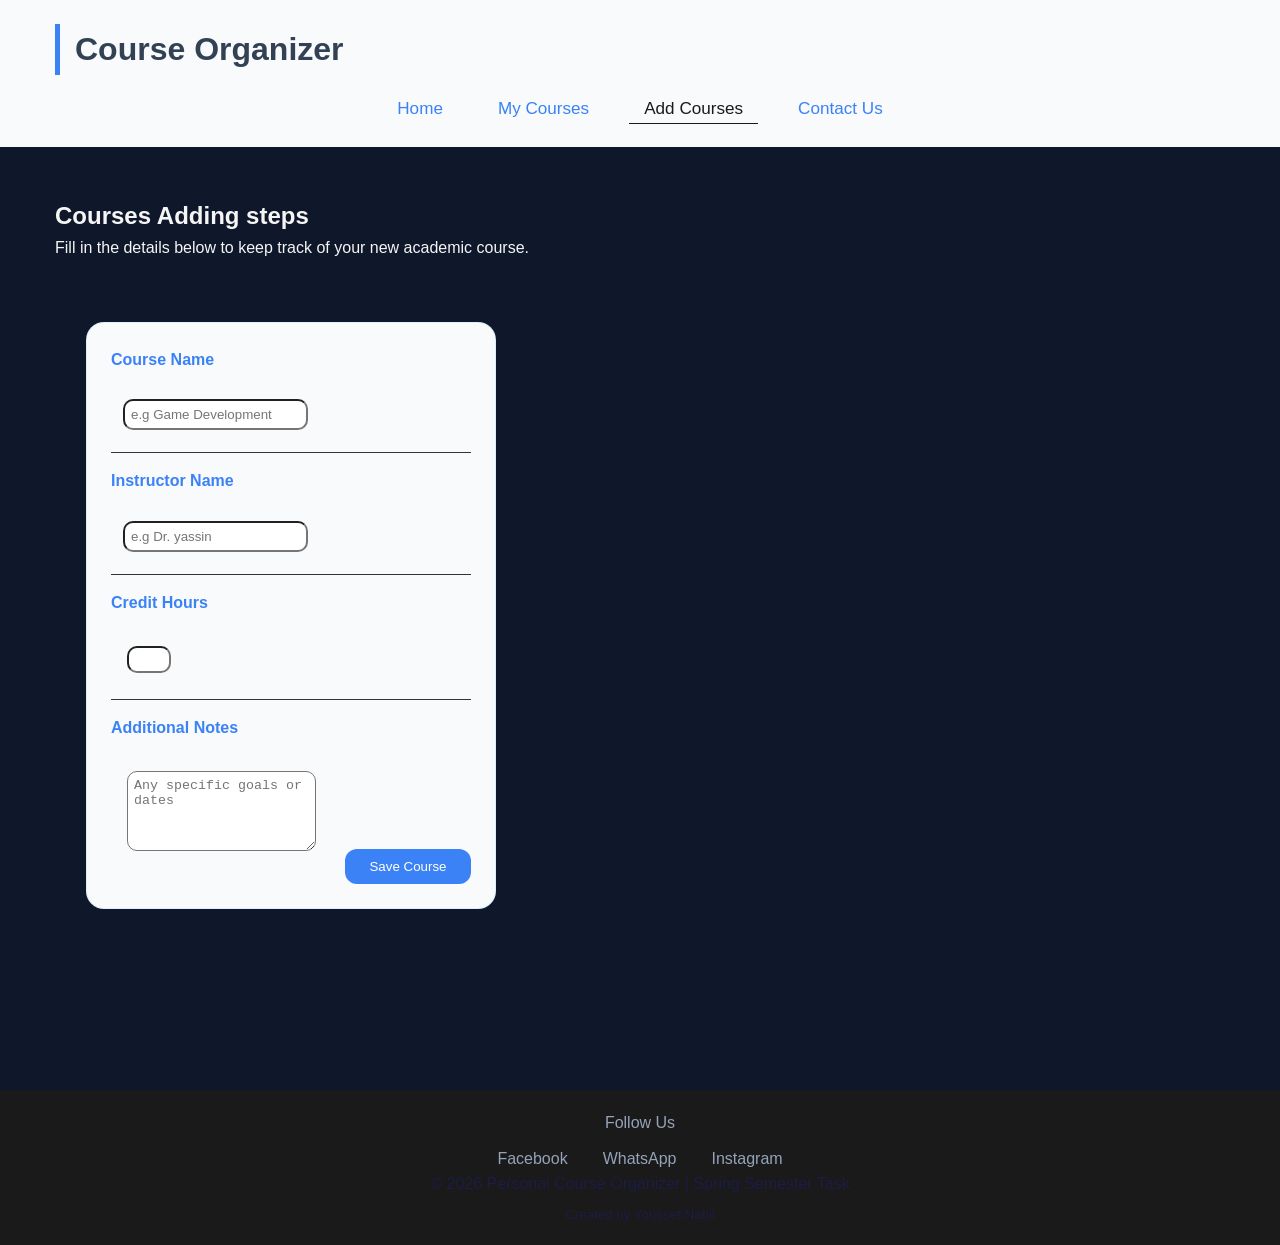
==== Add_course.html @ 74bdc9d2 "youssef" ====
<!DOCTYPE html>
<html lang="en">

<head>
    <meta charset="UTF-8">
    <meta name="viewport" content="width=device-width, initial-scale=1.0">
    <link rel="stylesheet" href="css/Add_course.css">
    <title>Add Courses - Personal Organizer</title>
</head>

<body>
    <header>
        <div class="countainer">
            <h1>Course Organizer</h1>
            <nav>
                <ul>
                    <li><a href="Home2.html">Home </a></li>
                    <li><a href="Courses.html">My Courses</a> </li>
                    <li><a href="Add_course.html" class="Active">Add Courses</a></li>
                    <li><a href="Contact_Us.html">Contact Us</a></li>
                </ul>
            </nav>
        </div>
    </header>

    <main class="countainer">
        <section class="form-section">
            <h2>Courses Adding steps</h2>
            <p>Fill in the details below to keep track of your new academic course.</p>
            <div class="contact-grid">
                <div class="contact-info">
                    <form>
                        <label>Course Name</label>
                        <p><input type="text" placeholder="e.g Game Development" required></p>
                        <label>Instructor Name </label>
                        <p><input type="text" placeholder="e.g Dr. yassin" required></p>
                        <label>Credit Hours</label>
                        <p><input type="number" min="1" max="4" required></p>



                        <label>Additional Notes</label>
                        <div class="form-group">
                            <textarea rows="4" placeholder="Any specific goals or dates"></textarea>
                            <button type="submit" class="submit-btn">Save Course</button>
                        </div>
                    </form>
                </div>
            </div>
        </section>
    </main>

    <footer>
        <div class="links">
            <p>Follow Us</p>
            <ul>
                <li><a href="http://facebook">Facebook</a></li>
                <li><a href="http://whatsapp">WhatsApp</a></li>
                <li><a href="http://instagram">Instagram</a></li>

            </ul>
        </div>
        <p>&copy; 2026 Personal Course Organizer | Spring Semester Task</p>
        <p><sub>Created by Youssef.Nabil</sub></p>
    </footer>

</body>

</html>
---- css/Add_course.css ----
:root {
    --primary-bg: #F8FAFC;
    --secondary-bg: #FFFFFF;
    --dark-navy: #0F172A;
    --accent-blue: #3B82F6;
    --text-main: #334155;
    --text-light: #94A3B8;
    --border-color: #E2E8F0;
}

body {
    background-color: var(--dark-navy);
    color: var(--text-main);
    margin: 0;
    font-family: 'Segoe UI', Tahoma, sans-serif;
    line-height: 1.6;
    width: 100%;
    overflow-x: hidden;
}

* {
    margin: 0px;
    padding: 0px;
    transition: all 0.3s;
    box-sizing: border-box;
}

.countainer {
    width: 90%;
    max-width: 1200PX;
    margin: 0 auto;
}

@media (min-width:768px) {
    .countainer {
        width: 750px;
    }
}

@media (min-width:992px) {
    .countainer {
        width: 970px;
    }
}

@media (min-width:1200px) {
    .countainer {
        width: 1170px;
    }
}

::selection {
    background-color: lightgray;
    color: rgb(26, 26, 26);
}

header {
    background-color: var(--primary-bg);
    color: var(--text-main);
    padding: 24px 0;
}

h1 {
    font-weight: bold;
    font-size: 2rem;
    border-left: 5px var(--accent-blue) solid;
    padding-left: 15px;
}

nav ul {
    list-style: none;
    padding: 0;
    margin: 20px 0 0 0;
    display: flex;
    justify-content: center;
    gap: 25px;
}

nav a {
    color: var(--accent-blue);
    text-decoration: none;
    font-weight: 500;
    font-size: 1.07rem;
    padding: 5px 15px;
}

.Active,
nav a:hover {
    color: #1a1a1a;
    border-bottom: 1px #1a1a1a solid;
}

main {
    padding: 50px 0;
    min-height: 75vh;
}

main section h2,
main section p {
    color: whitesmoke;
}

form {
    background-color: var(--primary-bg);
    color: var(--accent-blue);
    border: 1px solid rgba(14, 165, 233, 0.12);
    border-radius: 18px;
    font-weight: 600;
    padding: 24px;
    width: 100;
}

input[type="number"] {
    margin: 16px;
    padding: 4px;
    position: relative;
    border-radius: 10px;
}

textarea {
    margin: 30px 0px 20px 16px;
    padding: 6px;
    padding-bottom: 12px;
    border-radius: 10px;
}

button.submit-btn {
    margin: 20px 0px 0px 25px;
    color: #fff;
    background-color: var(--accent-blue);
    border: none;
    border-radius: 12px;
    padding: 10px 24px;
    cursor: pointer;
}

button.submit-btn:hover {
    background-color: var(--dark-navy);
}

.contact-grid {
    margin-top: 30px;
}

.contact-info p:not(:last-child) {
    margin: 15px 0;
    border-bottom: 1px solid #333;
    padding-bottom: 10px;
}

input[type="text"] {
    right: 0px;
    position: relative;
    margin: 12px;
    padding: 6px;
    border-radius: 10px;
}

.contact-info {
    background-color: transparent;
    color: var(--text-muted);
    padding: 30px;
    border-radius: 15px;
    height: fit-content;
    width: fit-content;
    border: 1px solid transparent;
}

footer {
    width: 100%;
    background-color: #1a1a1a;
    color: rgb(28, 28, 69);
    text-align: center;
    padding: 20px 0;
    margin-top: 100px;
}

footer ul {
    list-style: none;
    display: flex;
    justify-content: center;
    gap: 15px;
    text-align: center;
    flex-wrap: wrap;
    padding: 0px;
    margin-top: 10px;
}

footer .links p {
    color: var(--text-light);
    margin-top: 0px;
    padding-top: 0px;

}

footer ul a {
    color: var(--text-light);
    text-decoration: none;
    padding: 5px 10px;
}

footer a:hover {
    color: var(--accent-blue);
}


@media (max-width: 768px) {
    .contact-info {
        width: 280px;
    }

    button.submit-btn {
        margin: 0px 0px 0px 20px;
        position: relative;
        right: -46px;
        top: 13px;
    }

    nav ul,
    footer ul {
        flex-direction: column;
        align-items: center;
        gap: 15px;
    }

    h1 {
        font-size: 1.8rem;
    }

    h2 {
        font-size: 1.4rem;
    }
}
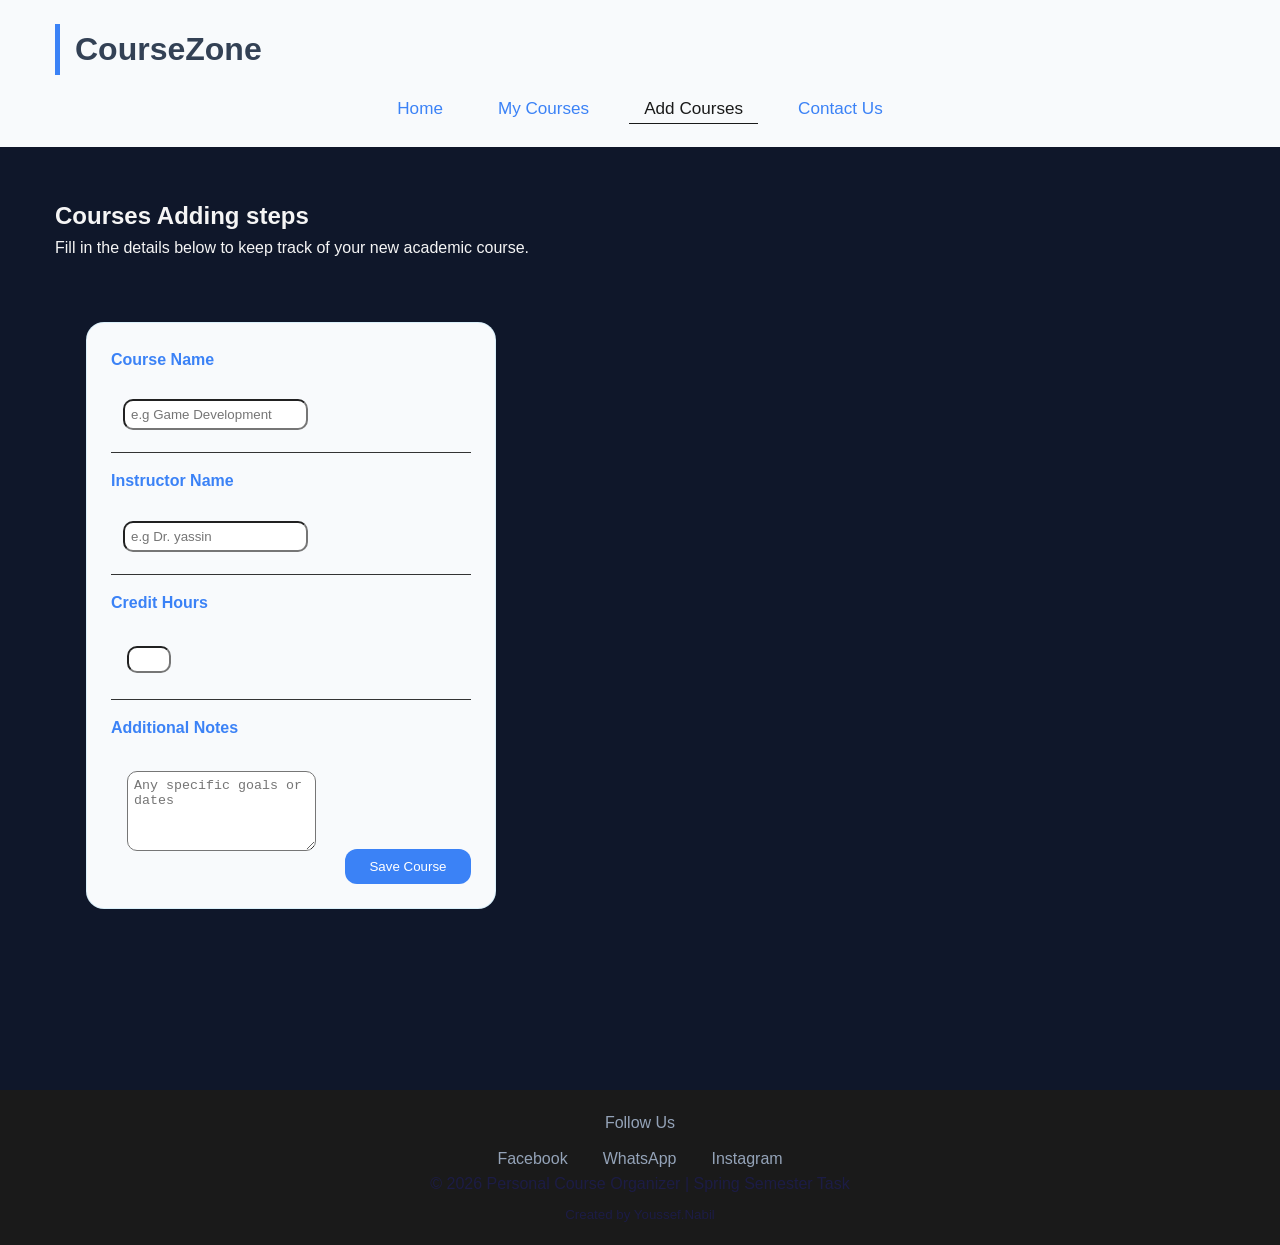
==== commit a4338520: "Update Add_course.html" ====
--- a/Add_course.html
+++ b/Add_course.html
@@ -11,7 +11,7 @@
 <body>
     <header>
         <div class="countainer">
-            <h1>Course Organizer</h1>
+            <h1>CourseZone</h1>
             <nav>
                 <ul>
                     <li><a href="Home2.html">Home </a></li>
@@ -66,4 +66,4 @@
 
 </body>
 
-</html>+</html>
